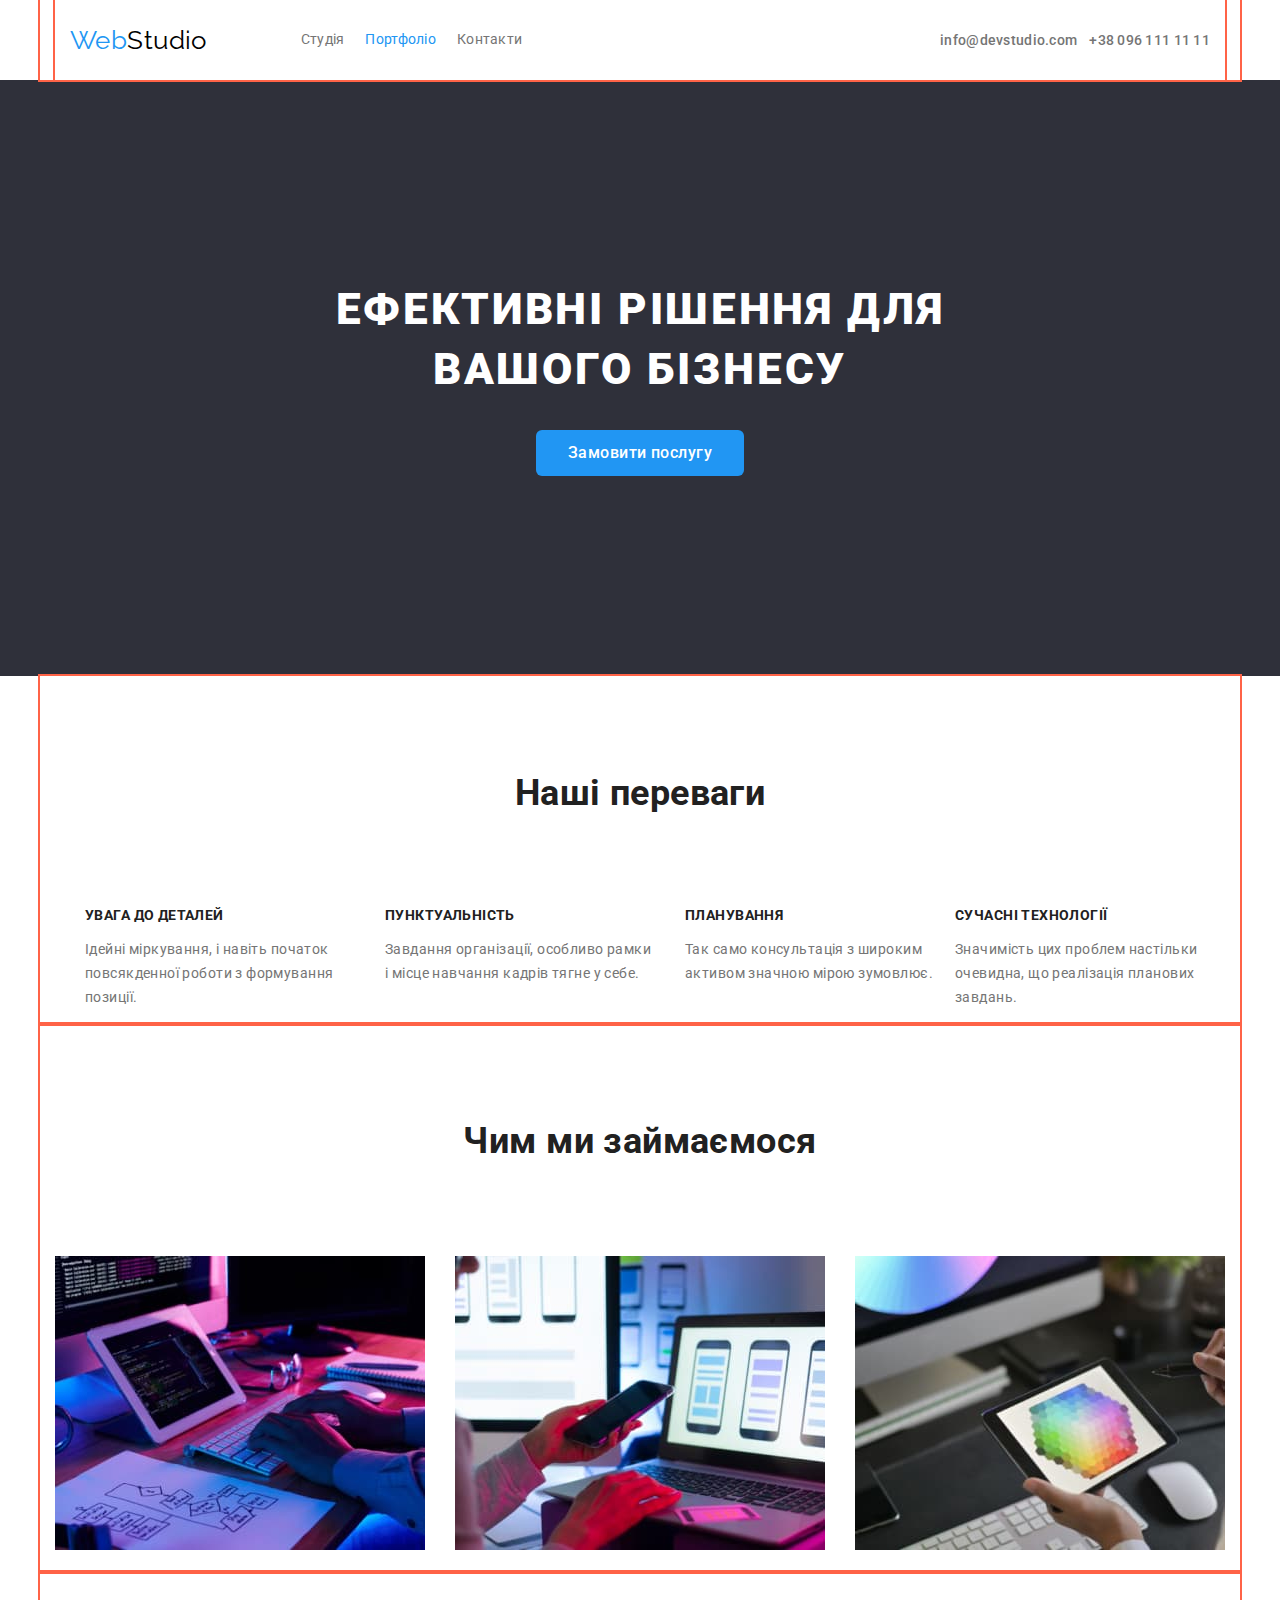
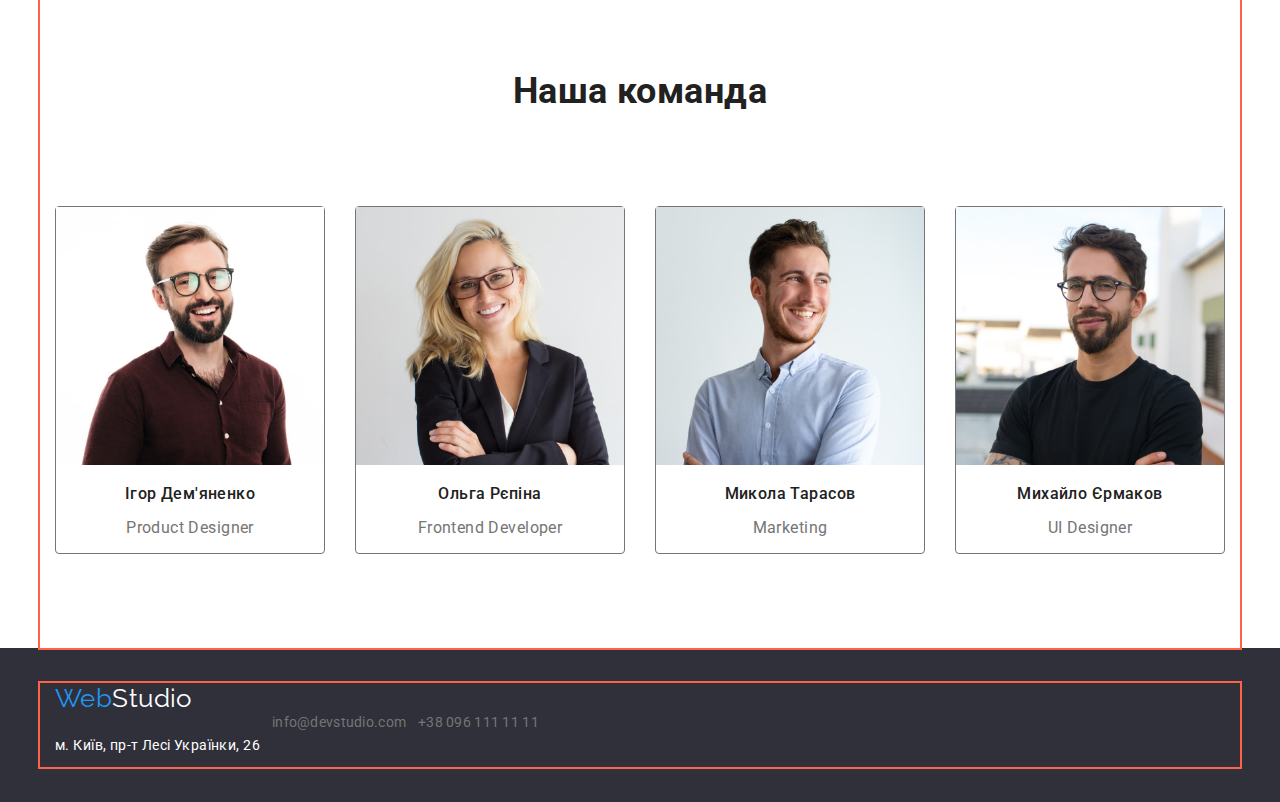
==== index.html @ 96c16e76 "layout" ====
<!DOCTYPE html>
<html lang="uk">
<head>
    <meta charset="UTF-8">
    <meta http-equiv="X-UA-Compatible" content="IE=edge">
    <meta name="viewport" content="width=device-width, initial-scale=1.0">
    <link href="https://fonts.googleapis.com/css2?family=Raleway:wght@700&family=Roboto:wght@400;500;700;900&display=swap" rel="stylesheet">
    <link rel="stylesheet" href="node_modules/modern-normalize/modern-normalize.css">
    <link rel="stylesheet" href="./styles.css/styles.css" >
    <title>Document</title>
</head>
<body>
  
    <header class="page-header"> 
        <div class="container contact-site">
        <nav class="container main-nav">
        <a href="" class="logo"> <span class="logo-part">Web</span>Studio</a>
            <ul class="nav-site list">
                <li class="item"><a href="./index.html" class="link">Студія</a></li>
                <li class="item"> <a href="" class="link current">Портфоліо</a></li>
                <li class="item"> <a href=""class="link">Контакти</a></li>
            </ul>
            <ul class="contact-site list">
                <li class="item"> <a href="mailto:info@devstudio.com" class="link weight">info@devstudio.com</a></li>
                <li class="item"> <a href="tel:+380961111111" class="link weight">+38 096 111 11 11</a></li>
            </ul>
        </nav>
        </div>
     </header>

     <main>
        <section class="hero">
            <h1 class="hero-title">
                Ефективні рішення для вашого бізнесу
            </h1> 
           <button type="button" class="button-primery"> Замовити послугу </button>
        </section>
        
        <section class="section">
            <div class="container">
            <h2 class="section-title">Наші переваги</h2>
            <ul class="feature-list list">
                <li class="item"><h3 class="title">УВАГА ДО ДЕТАЛЕЙ</h3>
                <p class="title-text">Ідейні міркування, і навіть початок повсякденної роботи з формування позиції.</p></li>
                <li class="item">
                    <h3 class="title">
                        ПУНКТУАЛЬНІСТЬ
                    </h3>
                    <p class="title-text">
                        Завдання організації, особливо рамки і місце навчання кадрів тягне у себе.
                    </p>
                </li>
                <li class="item">
                    <h3 class="title">ПЛАНУВАННЯ</h3>
                    <p class="title-text">Так само консультація з широким активом значною мірою зумовлює.</p>
                    <li class="ite,">
                        <h3 class="title">СУЧАСНІ ТЕХНОЛОГІЇ</h3>
                        <p class="title-text">Значимість цих проблем настільки очевидна, що реалізація планових завдань.</p>
                    </li>
            </ul>
        </div>
        </section>
        <section class="section.no-padding">
            <div class="container">
            <h2 class="section-title list">
                Чим ми займаємося
            </h2>
            <ul class="work-list list">
                <li class="item">
                    <img src="./images/image-1.jpg" alt="Людина яка друкує на планшеті" width="370" class="image">
                </li>
                <li class="item">
                    <img src="./images/image-2.jpg" alt="Мобільний телефон та ноутбук" width="370" class="image">
                </li>
                <li class="item">
                    <img src="./images/image-3.jpg" alt="Людина тримає планшет" width="370" class="image">
                </li>
            </ul>
        </div>
        </section>
        <section class="section">
            <div class="container">
            <h2 class="section-title">
                Наша команда
            </h2>
            <ul class="stuff-list list">
                <li class="item border">
                    <img src="./images/person-1.jpg" alt="Чоловік посміхається" width="270" class="image">
                    <h3 class="title">
                        Ігор Дем'яненко
                    </h3>
                    <p class="title-text">
                        Product Designer
                </p>
                </li>
                <li class="item border">
                    <img src="./images/person-2.jpg" alt="Жінка посміхається" width="270" class="image">
                    <h3 class="title">
                        Ольга Рєпіна
                    </h3>
                    <p class="title-text">
                        Frontend Developer
                    </p>
                </li>
                <li class="item">
                    <img src="./images/person-3.jpg" alt="Чоловік посміхається" width="270" class="image">
                    <h3 class="title">
                        Микола Тарасов
                    </h3>
                    <p class="title-text">
                        Marketing
                    </p>
                </li>
                <li class="item">
                    <img src="./images/person-4.jpg" alt="Чоловік посміхається" width="270" class="image">
                    <h3 class="title">
                        Михайло Єрмаков
                    </h3>
                    <p class="title-text">
                        UI Designer
                    </p>
                </li>
                
            </ul>
        </div>
        </section>
        </main>
        <footer class="contact-inform">
            <div class="container">
            <a href="" class="logo"> <span class="logo-part">Web</span><span class="logo-white">Studio</span></a>
            <address class="contact">
               
              <ul class="contact-site list">
                <li class="item adress"> <a href="" class="link-adress">м. Київ, пр-т Лесі Українки, 26</a>
                    <li class="item mail"><a href="mailto:info@devstudio.com" class="link">info@devstudio.com</a></li>
                <li class="item"><a href="tel:+380961111111" class="link">+38 096 111 11 11</a></li>
              </ul>
            
            </address>
        </div>
          </footer>
---- styles.css/styles.css ----
html {
    box-sizing: border-box;
}

*,
*::before,
*::after {
    box-sizing: inherit;
}

:root {
    --primary-text-color: #757575;
    --title-text-color:  #212121;
    --accent-color: #2196F3;
    --logo-color:  black;
    --primary-white-color: #FFFFFF;
    --background-color: #2F303A;
    --button-start-color: #F5F4FA;

}

body {
    background-color: var(--primary-white-color);
    color: var(--primary-text-color);
    font-family: Roboto, sans-serif;
    letter-spacing:0.03em;
    font-size: 14px;
    margin: 0;
    
}


.container {
    width: 1200px;
    outline: 2px solid tomato;
    margin-left: auto;
    margin-right: auto;
    padding-left: 15px;
    padding-right: 15px;
}



.logo {
    color: var(--logo-color);
    font-family: Raleway, cursive;
    font-style: bold;
    font-size: 26px;
    line-height: 1.19;
    text-decoration: none;
    
    
}




.list {
list-style: none;
padding: 0;
margin: 0;
}

.main-nav {
    display: flex;
    align-items: center;
}
.nav-site {
    display: flex;
}

.nav-site .item {
margin-left: 94px;
margin-right: 9px;
}

.nav-site .item:last-child {
    margin-right: 0px;
}

.nav-site .link {
display: block;
 color: var(--title-text-color);
font-weight: 500;
line-height: 1.14;
letter-spacing: 0.02em;
text-decoration: none;
padding-top: 32px;
padding-bottom: 32px;
}
.nav-site .link.current {
    color: var(--accent-color);
    
}



.contact-site {
    margin-left: auto;
    display: flex;

}

.contact-site .item + .item {
    margin-left: 12px;
}


.contact-site .link {
    color: var(--primary-text-color);
    font-weight: normal;
    font-style:normal;
line-height: 1.14;
letter-spacing: 0.02em;
text-decoration: none;
}
.contact-site .link.weight {
    font-weight: 500;
}

.link:hover ,
.link:focus  {
    color: var(--accent-color);
}



.logo-part {
    color: var(--accent-color);
}
.section-title {
    margin-top: 0;
    margin-bottom: 94px;
    color: var(--title-text-color);
    font-weight: 700;
    font-size: 36px;
    line-height: 1.17;
text-align: center;
}


.title {
    margin-bottom: 10;
    margin-top: 0;
}
.title-text {
    margin-top: 0;
    margin-bottom: 94;
    
}

.hero {
    background-color: var(--background-color);
    padding-top: 200px;
    padding-bottom: 200px;
    text-align: center;
}
.hero-title {
    margin-top: 0;
    margin-bottom: 30px;
    margin-left: auto;
    margin-right: auto;
    width: 696px;
    color: var(--primary-white-color); 
    text-transform: uppercase;
    font-weight: 900;
    font-size: 44px;
    line-height: 1.36;
letter-spacing: 0.06em;

}

.section-title {
    padding-top: 96px;
}

.feature-list {
    display: flex;
}

.feature-list .item {
    margin-left: 30px;
}

.feature-list .item:last-child {
    margin-left: 0px;
}

.feature-list .title {
 color: var(--title-text-color);
 font-weight: 700;
 line-height: 1.14;
 font-size: 14px;
 width: 270px;
}
.feature-list .title-text {
    line-height: 1.71;
}

.stuff-list {
    display: flex;
    padding-bottom: 94px;
}

.stuff-list .item {
margin-left: 30px;
}

.stuff-list .item:first-child {
    margin-left: 0px;
}





.stuff-list .title {
    color: var(--title-text-color);
    font-weight: 500;
    font-size: 16px;
    line-height: 1.12;
    text-align: center;

}
.stuff-list .title-text {
    
    font-size: 16px;
    line-height: 1.12;  
    text-align: center;
     
}

.section.no-padding {
    padding-top: 0;
    padding-bottom: 0;
}

.button {
    font-family: inherit;
    cursor: pointer;
    letter-spacing: 0.03em;
    color: var(--title-text-color);
    background-color: var(--button-start-color);
    font-weight: 500;
    font-size: 16px;
     line-height: 1.63;
    border: 1px solid transparent;
    border-radius: 4px;
        padding: 6px 22px;
}

.button-primery {
    font-family: inherit;
        cursor: pointer;
        letter-spacing: 0.03em;
        color: var(--primary-white-color);
        background-color: var(--accent-color);
        font-weight: 500;
        font-size: 16px;
        line-height: 1.63;
        border-radius: 6px;
        padding: 10px 32px;
        border: 1px var(--accent-color);
        text-align: center;
}

.button:hover ,
.button:focus {
    color: var(--primary-white-color);
    background-color: var(--accent-color);
}

.contact-site .link-adress {
    color: var(--primary-white-color);
    line-height: 1.71;
    text-decoration: none;
    font-style: normal;
    font-weight: normal;
}

.contact-inform {
    background-color: var(--background-color);
    padding-top: 35px;
    padding-bottom: 35px;
}
.contact-inform .logo-white {
    color: var(--primary-white-color);
    text-decoration: none;
}

/*  portfolio */

.gallery .work-list {
    color: var(--title-text-color);
    font-weight: 700;
    font-size: 18px;
    line-height: 2;
    letter-spacing: 0.06em;
    }

.gallery .gallery-text {
    font-size: 16px;
    line-height: 1.87;
}

.gallery-list,
.work-list,
.gallery-text {
    margin-top: 0;
    margin-bottom: 94px;
}

.image {
    margin-bottom: 20px;
    display: block;
    max-width: 100%;
    height: auto;
}

.work-list {
    margin-bottom: 4px;
    display: flex;
    
}

.work-list .item {
    margin-left: 30px;
}

.work-list .item:first-child {
margin-left: 0px;    
}

.list-button {
    display: flex;
   justify-content: center;
   align-items: center;
   margin-bottom: 34px;
}

.list-button .item {
    margin-left: 8px;
}

.list-button .item:first-child {
    margin-left: 0px;
}
.gallery-text {
    margin-bottom: 50px;
}

.portfolio {
    display: flex;
    flex-wrap: wrap;
    
}
.portfolio .item {
    margin-left: 20px;
}

.portfolio .item:first-child(3n) {
    margin-left: 0px;
}
.contact-site .item.adress {
    margin-bottom: 9px;
    margin-top: 20px;
}
.contact-site .item.mail {
    margin-bottom: 9px;
} 

.stuff-list .item {
    border: 1px solid #757575;
    border-radius: 4px;
}
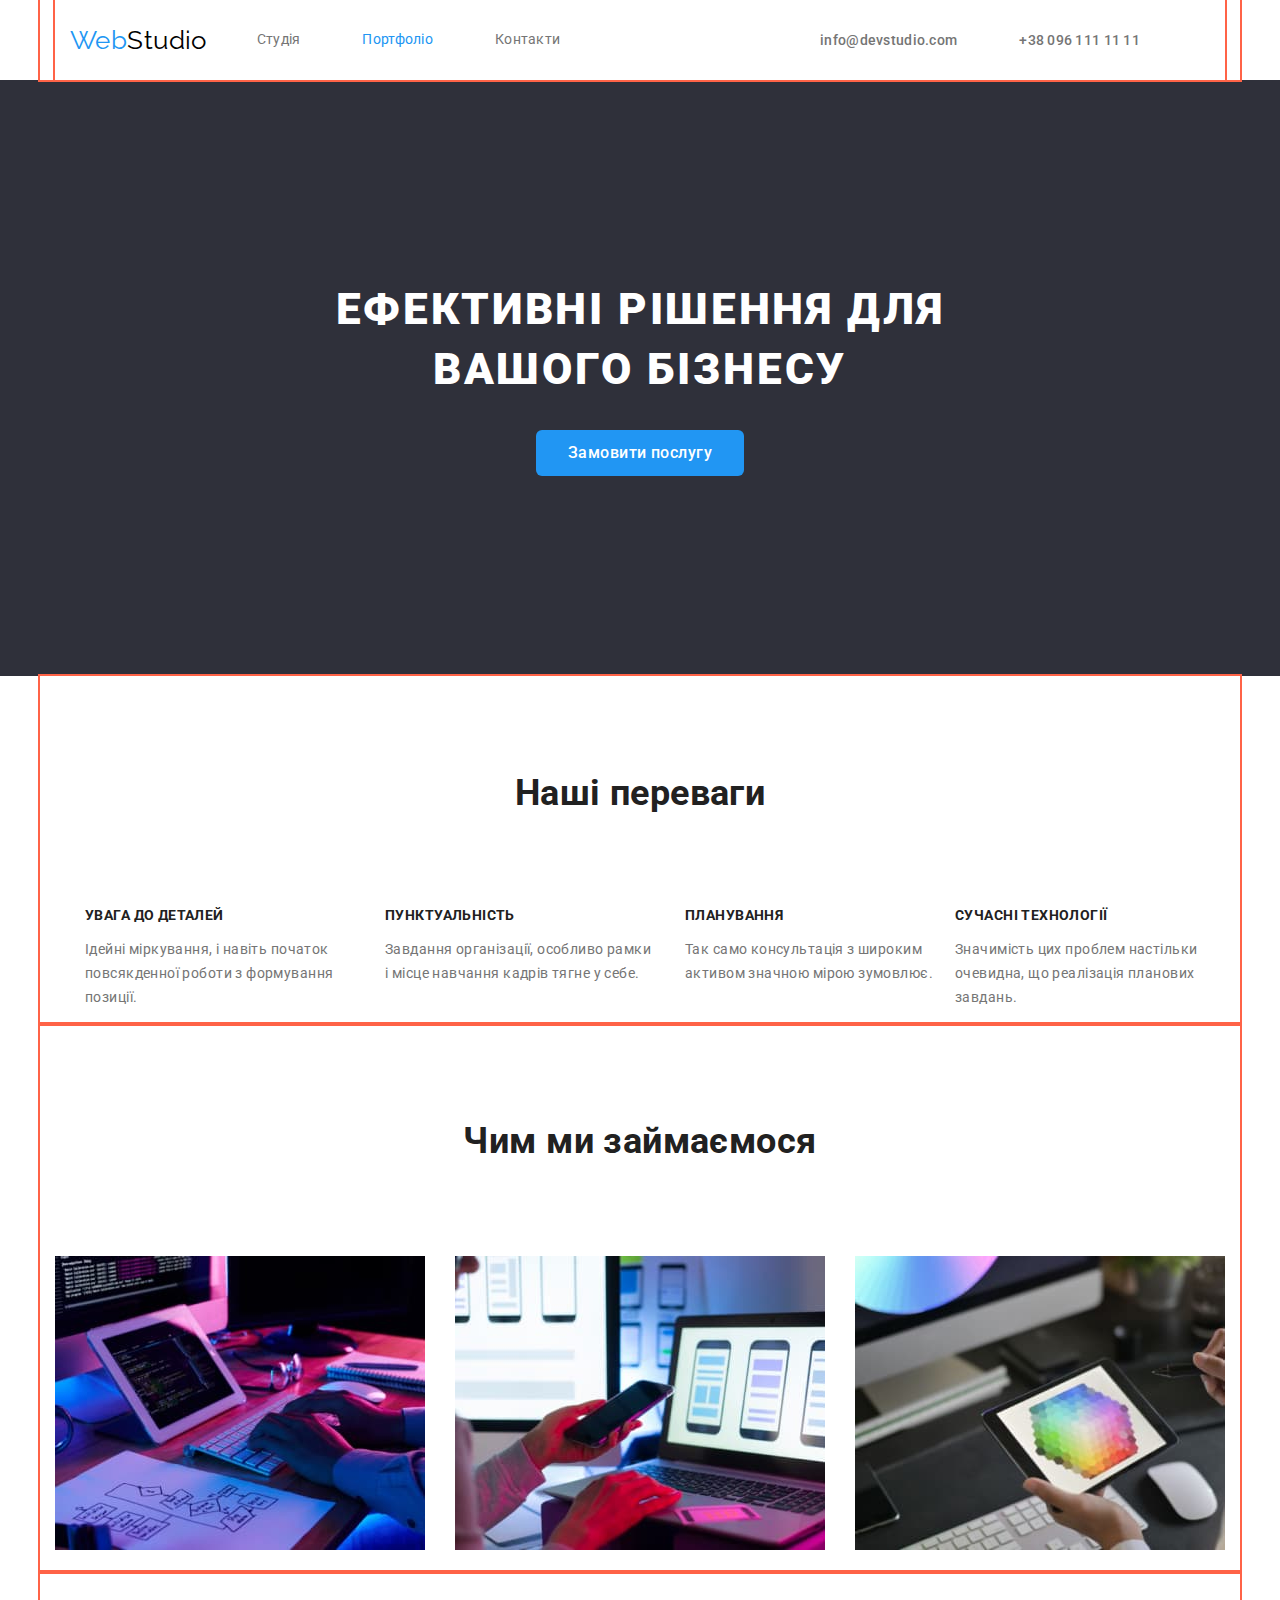
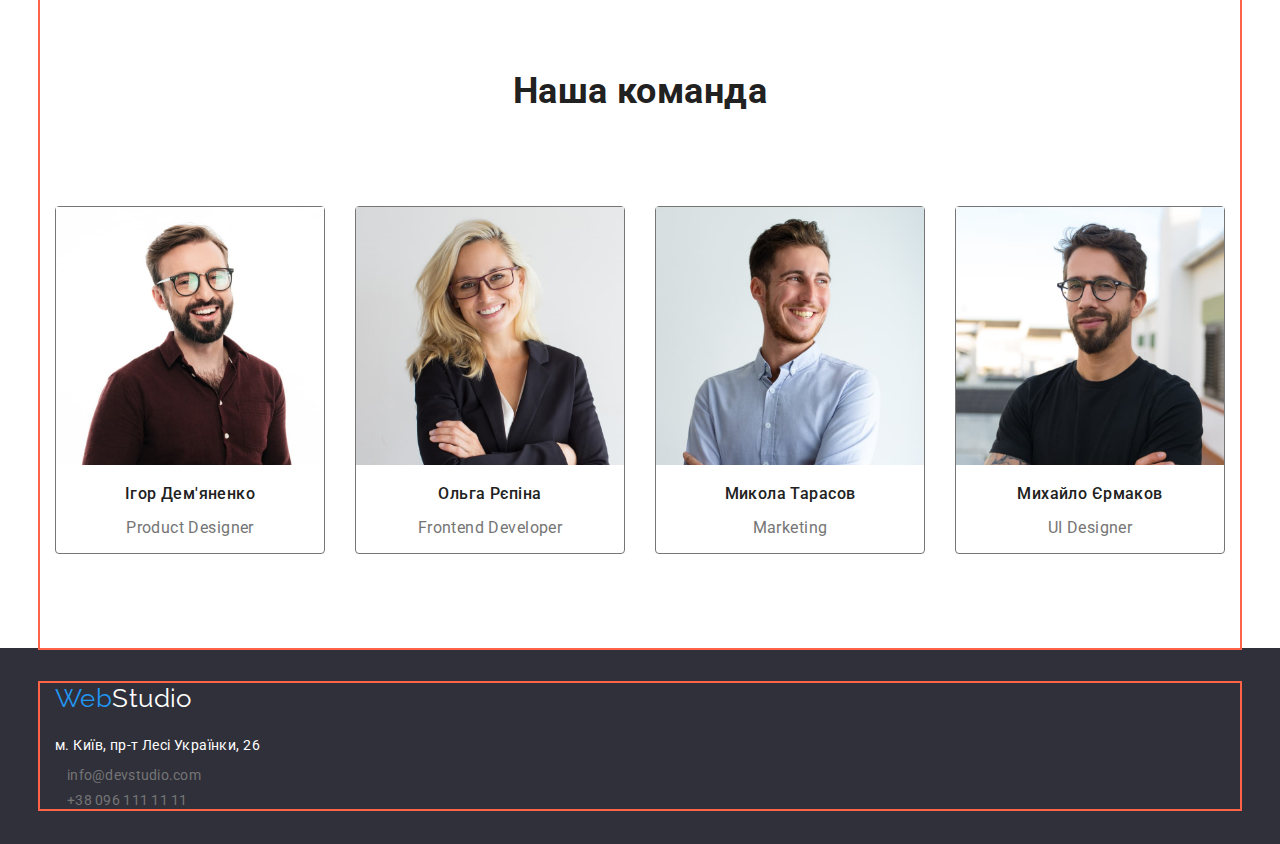
==== commit ef1350f3: "add components for header" ====
--- a/index.html
+++ b/index.html
@@ -20,7 +20,7 @@
                 <li class="item"> <a href="" class="link current">Портфоліо</a></li>
                 <li class="item"> <a href=""class="link">Контакти</a></li>
             </ul>
-            <ul class="contact-site list">
+            <ul class="contact-site item list">
                 <li class="item"> <a href="mailto:info@devstudio.com" class="link weight">info@devstudio.com</a></li>
                 <li class="item"> <a href="tel:+380961111111" class="link weight">+38 096 111 11 11</a></li>
             </ul>
--- a/styles.css/styles.css
+++ b/styles.css/styles.css
@@ -70,12 +70,13 @@
 }
 
 .nav-site .item {
-margin-left: 94px;
-margin-right: 9px;
+margin-left: 50px;
+margin-right: 50px;
 }
 
 .nav-site .item:last-child {
     margin-right: 0px;
+    margin-left: 0px;
 }
 
 .nav-site .link {
@@ -93,12 +94,20 @@
     
 }
 
-
+.container.contact-site {
+    display: flex;
+}
 
 .contact-site {
-    margin-left: auto;
-    display: flex;
-
+    margin: auto;
+}
+
+.contact-site.item {
+    display: flex;
+    margin-right: 20px;
+}
+.contact-site.item .item {
+    margin-right: 50px;
 }
 
 .contact-site .item + .item {
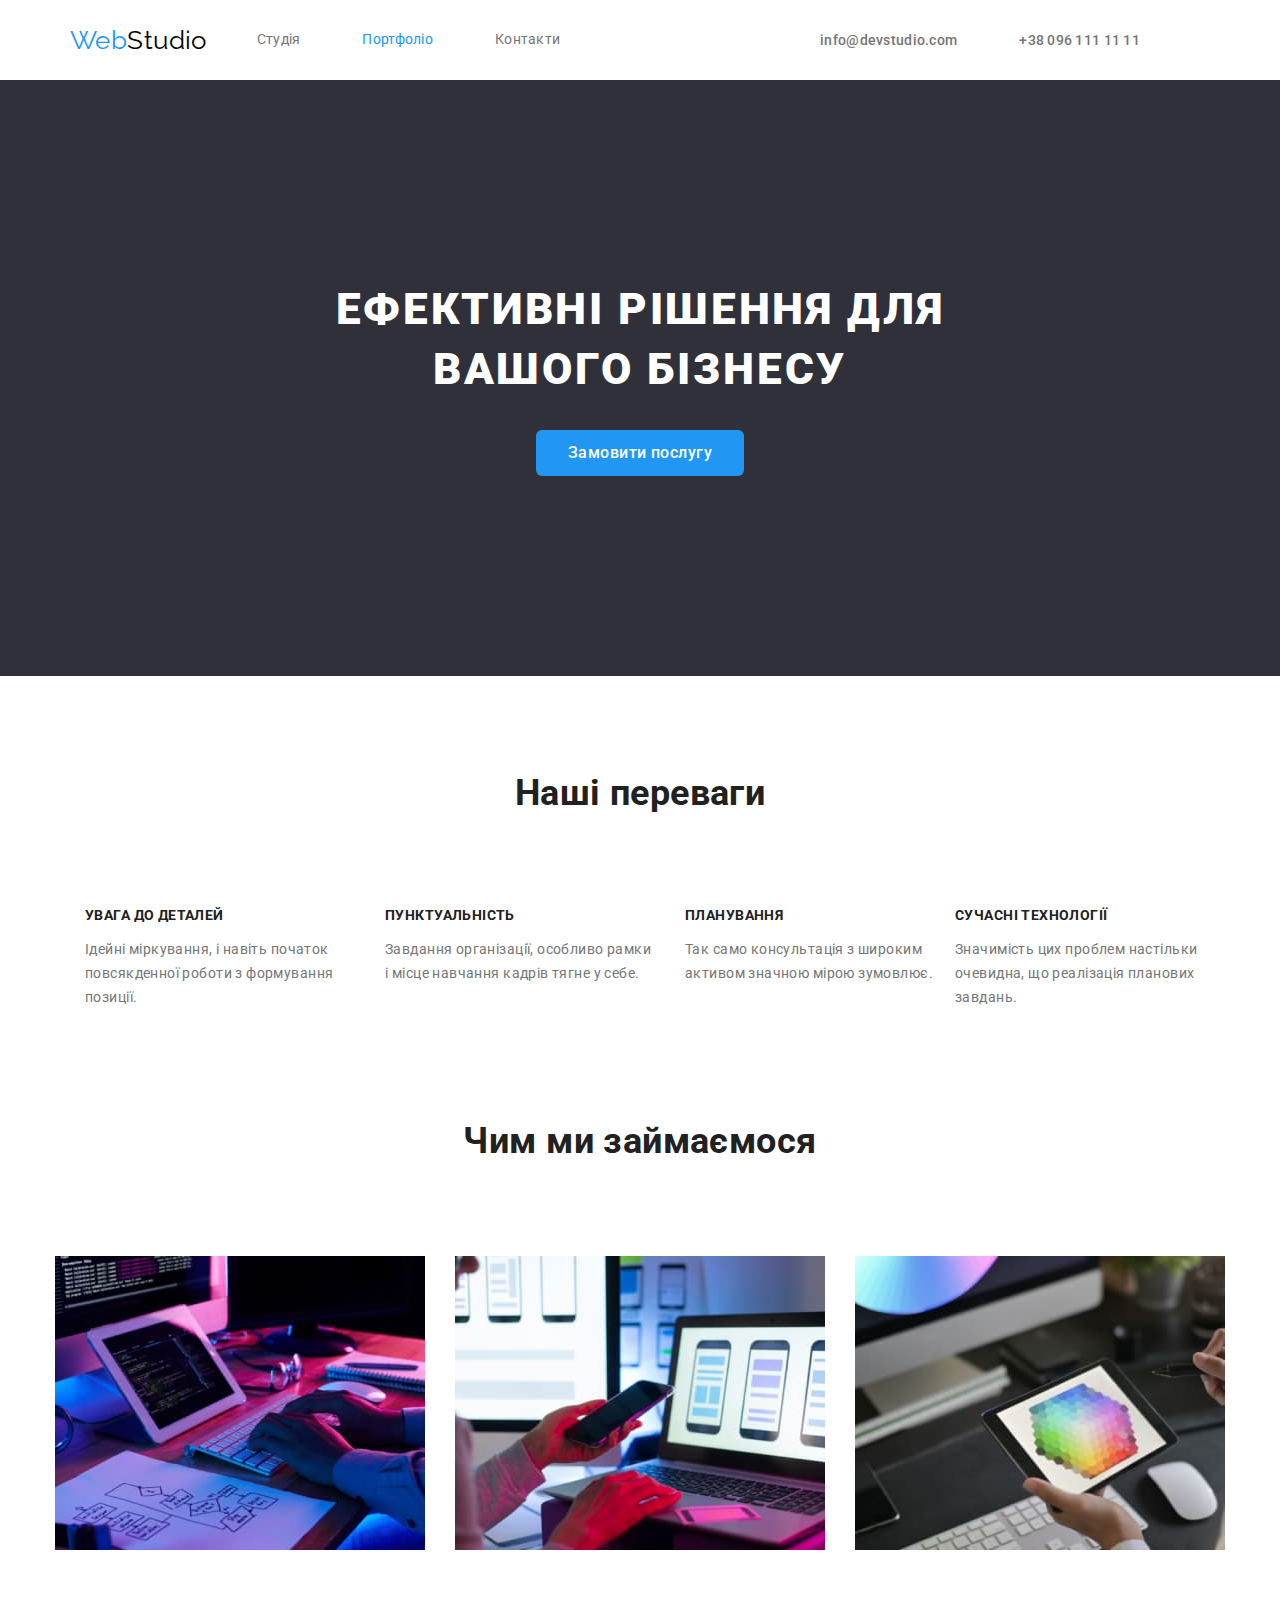
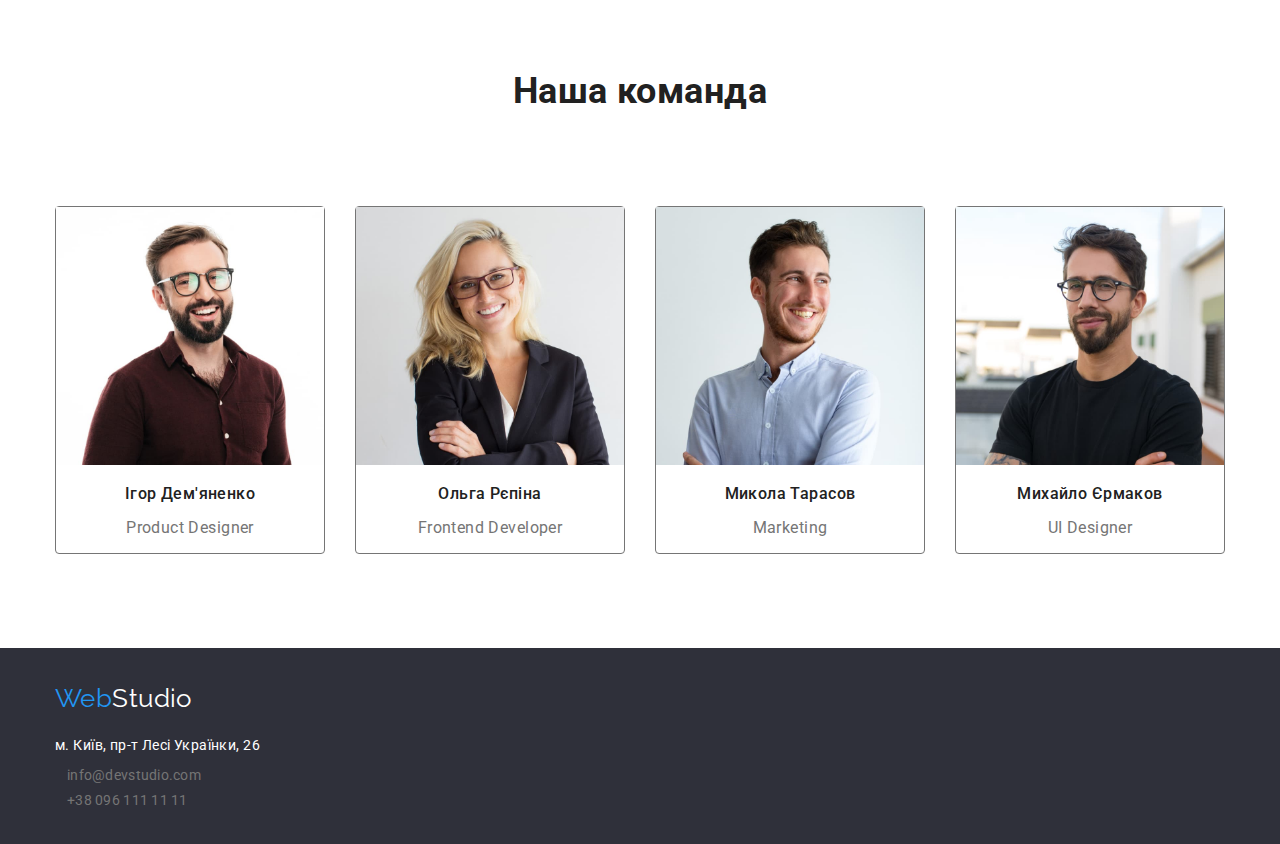
==== commit 54c0bcef: "commit to portfolio" ====
--- a/index.html
+++ b/index.html
@@ -17,7 +17,7 @@
         <a href="" class="logo"> <span class="logo-part">Web</span>Studio</a>
             <ul class="nav-site list">
                 <li class="item"><a href="./index.html" class="link">Студія</a></li>
-                <li class="item"> <a href="" class="link current">Портфоліо</a></li>
+                <li class="item"> <a href="./portfolio.html" class="link current">Портфоліо</a></li>
                 <li class="item"> <a href=""class="link">Контакти</a></li>
             </ul>
             <ul class="contact-site item list">
--- a/styles.css/styles.css
+++ b/styles.css/styles.css
@@ -32,7 +32,6 @@
 
 .container {
     width: 1200px;
-    outline: 2px solid tomato;
     margin-left: auto;
     margin-right: auto;
     padding-left: 15px;
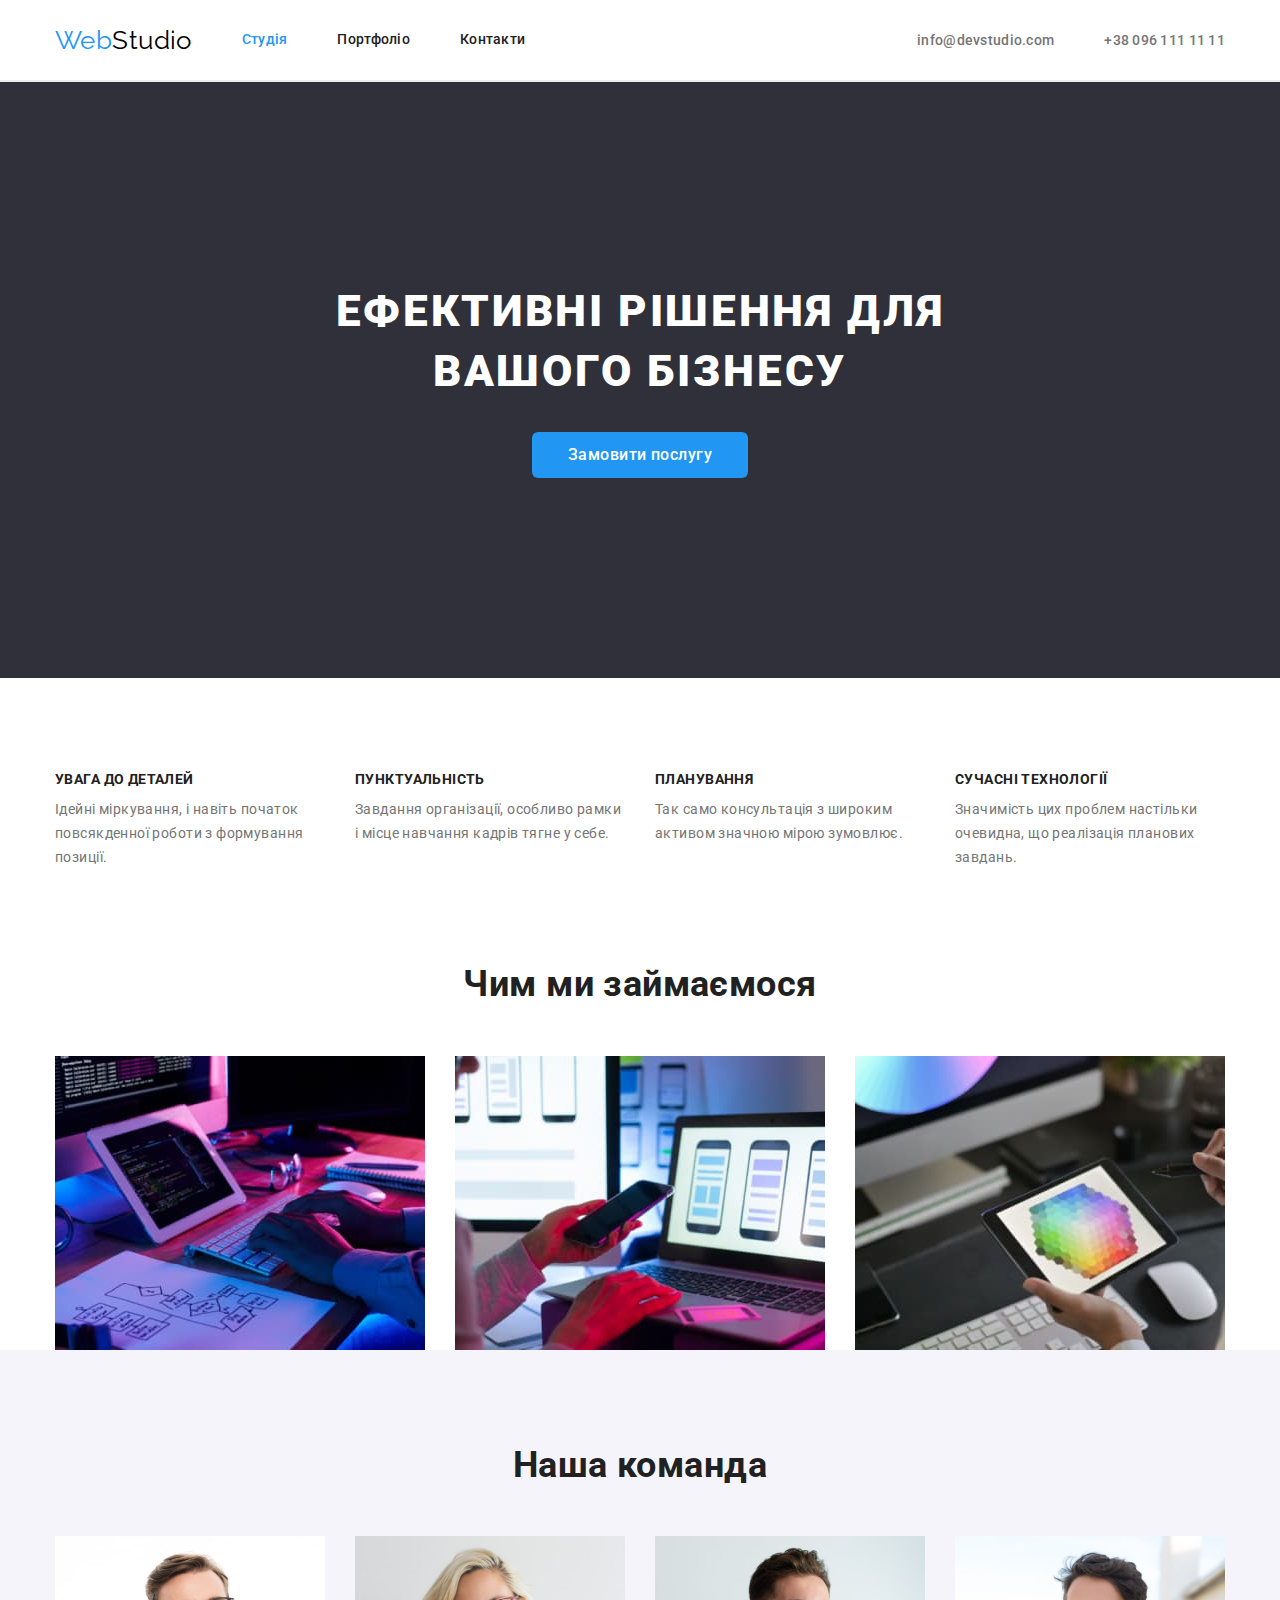
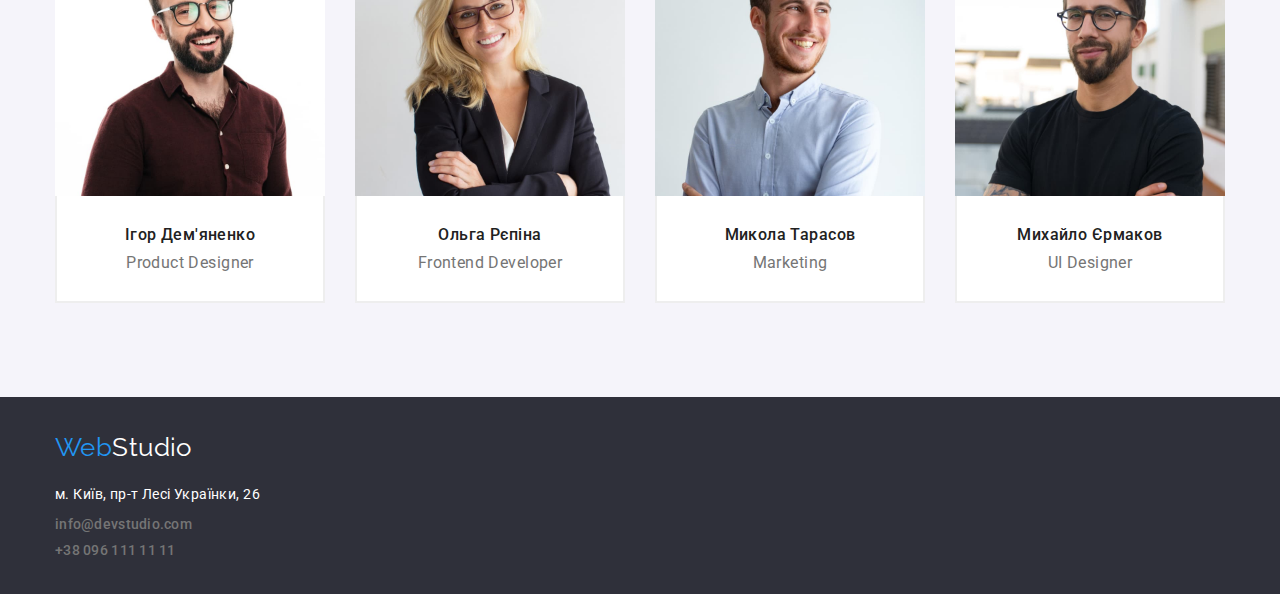
==== commit abcc8d76: "made correctoins" ====
--- a/index.html
+++ b/index.html
@@ -13,18 +13,18 @@
   
     <header class="page-header"> 
         <div class="container contact-site">
-        <nav class="container main-nav">
+        <nav class="main-nav">
         <a href="" class="logo"> <span class="logo-part">Web</span>Studio</a>
             <ul class="nav-site list">
-                <li class="item"><a href="./index.html" class="link">Студія</a></li>
-                <li class="item"> <a href="./portfolio.html" class="link current">Портфоліо</a></li>
+                <li class="item"><a href="./index.html" class="link current">Студія</a></li>
+                <li class="item"> <a href="./portfolio.html" class="link">Портфоліо</a></li>
                 <li class="item"> <a href=""class="link">Контакти</a></li>
             </ul>
+        </nav>
             <ul class="contact-site item list">
                 <li class="item"> <a href="mailto:info@devstudio.com" class="link weight">info@devstudio.com</a></li>
                 <li class="item"> <a href="tel:+380961111111" class="link weight">+38 096 111 11 11</a></li>
             </ul>
-        </nav>
         </div>
      </header>
 
@@ -38,7 +38,7 @@
         
         <section class="section">
             <div class="container">
-            <h2 class="section-title">Наші переваги</h2>
+            <h2 class="section-title-hidden">Наші переваги</h2>
             <ul class="feature-list list">
                 <li class="item"><h3 class="title">УВАГА ДО ДЕТАЛЕЙ</h3>
                 <p class="title-text">Ідейні міркування, і навіть початок повсякденної роботи з формування позиції.</p></li>
@@ -53,14 +53,14 @@
                 <li class="item">
                     <h3 class="title">ПЛАНУВАННЯ</h3>
                     <p class="title-text">Так само консультація з широким активом значною мірою зумовлює.</p>
-                    <li class="ite,">
+                    <li class="item">
                         <h3 class="title">СУЧАСНІ ТЕХНОЛОГІЇ</h3>
                         <p class="title-text">Значимість цих проблем настільки очевидна, що реалізація планових завдань.</p>
                     </li>
             </ul>
         </div>
         </section>
-        <section class="section.no-padding">
+        <section class="section no-padding">
             <div class="container">
             <h2 class="section-title list">
                 Чим ми займаємося
@@ -78,47 +78,56 @@
             </ul>
         </div>
         </section>
-        <section class="section">
+        <section class="section stuff">
             <div class="container">
             <h2 class="section-title">
                 Наша команда
             </h2>
             <ul class="stuff-list list">
-                <li class="item border">
+                <li class="item">
                     <img src="./images/person-1.jpg" alt="Чоловік посміхається" width="270" class="image">
+                    <div class="box-list">
                     <h3 class="title">
                         Ігор Дем'яненко
                     </h3>
                     <p class="title-text">
                         Product Designer
-                </p>
+                
+                    </p>
+                    <div>
                 </li>
-                <li class="item border">
+                <li class="item">
                     <img src="./images/person-2.jpg" alt="Жінка посміхається" width="270" class="image">
+                    <div class="box-list">
                     <h3 class="title">
                         Ольга Рєпіна
                     </h3>
                     <p class="title-text">
                         Frontend Developer
-                    </p>
+                </p>
+            </div>
                 </li>
                 <li class="item">
                     <img src="./images/person-3.jpg" alt="Чоловік посміхається" width="270" class="image">
+                    <div class="box-list">
                     <h3 class="title">
                         Микола Тарасов
                     </h3>
                     <p class="title-text">
                         Marketing
                     </p>
+                </div>
                 </li>
                 <li class="item">
                     <img src="./images/person-4.jpg" alt="Чоловік посміхається" width="270" class="image">
+                    <div class="box-list">
                     <h3 class="title">
                         Михайло Єрмаков
                     </h3>
                     <p class="title-text">
                         UI Designer
                     </p>
+                    <div>
                 </li>
                 
             </ul>
@@ -131,9 +140,9 @@
             <address class="contact">
                
               <ul class="contact-site list">
-                <li class="item adress"> <a href="" class="link-adress">м. Київ, пр-т Лесі Українки, 26</a>
-                    <li class="item mail"><a href="mailto:info@devstudio.com" class="link">info@devstudio.com</a></li>
-                <li class="item"><a href="tel:+380961111111" class="link">+38 096 111 11 11</a></li>
+                <li class="item-street"> <a href="" class="link-adress">м. Київ, пр-т Лесі Українки, 26</a>
+                    <li class="item-mail"><a href="mailto:info@devstudio.com" class="link weight">info@devstudio.com</a></li>
+                <li class="item"><a href="tel:+380961111111" class="link weight">+38 096 111 11 11</a></li>
               </ul>
             
             </address>
--- a/styles.css/styles.css
+++ b/styles.css/styles.css
@@ -36,6 +36,7 @@
     margin-right: auto;
     padding-left: 15px;
     padding-right: 15px;
+   
 }
 
 
@@ -47,8 +48,7 @@
     font-size: 26px;
     line-height: 1.19;
     text-decoration: none;
-    
-    
+
 }
 
 
@@ -60,16 +60,31 @@
 margin: 0;
 }
 
+h1,
+h2,
+h3,
+h4,
+h5,
+h6,
+p {
+    margin: 0px;
+}
+
+
+.nav-site {
+    display: flex;
+   margin-left: 50px;
+   
+}
+
 .main-nav {
     display: flex;
     align-items: center;
 }
-.nav-site {
-    display: flex;
-}
+
+
 
 .nav-site .item {
-margin-left: 50px;
 margin-right: 50px;
 }
 
@@ -78,23 +93,34 @@
     margin-left: 0px;
 }
 
+.contact-site.item .item:last-child {
+    margin-right: 0px;
+}
+
+.contact-site.item:last-child {
+    margin-right: 0px;
+}
+
 .nav-site .link {
 display: block;
- color: var(--title-text-color);
-font-weight: 500;
+font-weight: medium;
 line-height: 1.14;
 letter-spacing: 0.02em;
 text-decoration: none;
 padding-top: 32px;
 padding-bottom: 32px;
 }
+
+
+
 .nav-site .link.current {
-    color: var(--accent-color);
-    
-}
+    color: var(--accent-color);  
+}
+
 
 .container.contact-site {
     display: flex;
+    align-items: center;
 }
 
 .contact-site {
@@ -103,27 +129,29 @@
 
 .contact-site.item {
     display: flex;
-    margin-right: 20px;
-}
+    margin-left: auto;
+}
+
 .contact-site.item .item {
     margin-right: 50px;
 }
 
-.contact-site .item + .item {
-    margin-left: 12px;
-}
+
 
 
 .contact-site .link {
-    color: var(--primary-text-color);
-    font-weight: normal;
+    color: var(--title-text-color);
+    font-weight: 500;
     font-style:normal;
 line-height: 1.14;
 letter-spacing: 0.02em;
 text-decoration: none;
 }
+
+
 .contact-site .link.weight {
     font-weight: 500;
+    color: var(--primary-text-color);
 }
 
 .link:hover ,
@@ -136,24 +164,52 @@
 .logo-part {
     color: var(--accent-color);
 }
+
+.section {
+    padding-top: 94px;
+    padding-bottom: 94px;
+}
+
 .section-title {
     margin-top: 0;
-    margin-bottom: 94px;
+    margin-bottom: 50px;
     color: var(--title-text-color);
     font-weight: 700;
     font-size: 36px;
     line-height: 1.17;
 text-align: center;
 }
-
+ .section-title-hidden {
+        position: absolute;
+        width: 1px;
+        height: 1px;
+        margin: -1px;
+        border: 0;
+        padding: 0;
+        
+        white-space: nowrap;
+        clip-path: inset(100%);
+        clip: rect(0 0 0 0);
+        overflow: hidden;
+    color: var(--title-text-color);
+    font-weight: 700;
+    font-size: 36px;
+    line-height: 1.17;
+text-align: center;
+}
+
+
+ .page-header {
+    border-bottom: 2px solid #ECECEC;
+ }
 
 .title {
-    margin-bottom: 10;
+    margin-bottom: 10px;
     margin-top: 0;
 }
 .title-text {
     margin-top: 0;
-    margin-bottom: 94;
+    
     
 }
 
@@ -178,9 +234,6 @@
 
 }
 
-.section-title {
-    padding-top: 96px;
-}
 
 .feature-list {
     display: flex;
@@ -190,7 +243,7 @@
     margin-left: 30px;
 }
 
-.feature-list .item:last-child {
+.feature-list .item:first-child {
     margin-left: 0px;
 }
 
@@ -207,7 +260,6 @@
 
 .stuff-list {
     display: flex;
-    padding-bottom: 94px;
 }
 
 .stuff-list .item {
@@ -218,7 +270,10 @@
     margin-left: 0px;
 }
 
-
+.section.stuff {
+    background-color: var(--button-start-color);
+    
+}
 
 
 
@@ -270,6 +325,23 @@
         padding: 10px 32px;
         border: 1px var(--accent-color);
         text-align: center;
+        min-width: 216px;
+}
+
+.button-primery-one {
+    font-family: inherit;
+        cursor: pointer;
+        letter-spacing: 0.03em;
+        color: var(--primary-white-color);
+        background-color: var(--accent-color);
+        font-weight: 500;
+        font-size: 16px;
+        line-height: 1.63;
+        border-radius: 6px;
+        padding: 10px 32px;
+        border: 1px var(--accent-color);
+        text-align: center;
+       
 }
 
 .button:hover ,
@@ -277,6 +349,16 @@
     color: var(--primary-white-color);
     background-color: var(--accent-color);
 }
+
+.button-primery:hover ,
+.button-primery:focus {
+    color: var(--title-text-color);
+    background-color: var(--primary-white-color);
+}
+
+.contact {
+    margin-top: 20px;
+} 
 
 .contact-site .link-adress {
     color: var(--primary-white-color);
@@ -296,6 +378,8 @@
     text-decoration: none;
 }
 
+
+
 /*  portfolio */
 
 .gallery .work-list {
@@ -311,24 +395,40 @@
     line-height: 1.87;
 }
 
+.gallery-list-hidden {
+        position: absolute;
+        width: 1px;
+        height: 1px;
+        margin: -1px;
+        border: 0;
+        padding: 0;
+        
+        white-space: nowrap;
+        clip-path: inset(100%);
+        clip: rect(0 0 0 0);
+        overflow: hidden;
+      
+}
+
 .gallery-list,
 .work-list,
 .gallery-text {
     margin-top: 0;
-    margin-bottom: 94px;
 }
 
 .image {
-    margin-bottom: 20px;
     display: block;
     max-width: 100%;
     height: auto;
 }
 
 .work-list {
-    margin-bottom: 4px;
-    display: flex;
-    
+    display: flex;
+    color: var(--title-text-color);
+    font-weight: 700;
+    font-size: 18px;
+    line-height: 2;
+    letter-spacing: 0.06em;
 }
 
 .work-list .item {
@@ -343,7 +443,7 @@
     display: flex;
    justify-content: center;
    align-items: center;
-   margin-bottom: 34px;
+   margin-bottom: 50px;
 }
 
 .list-button .item {
@@ -353,31 +453,43 @@
 .list-button .item:first-child {
     margin-left: 0px;
 }
-.gallery-text {
-    margin-bottom: 50px;
-}
+
 
 .portfolio {
     display: flex;
     flex-wrap: wrap;
-    
-}
-.portfolio .item {
-    margin-left: 20px;
-}
-
-.portfolio .item:first-child(3n) {
-    margin-left: 0px;
-}
-.contact-site .item.adress {
+    gap: 30px;
+}
+
+
+
+
+ .box-list {
+border-bottom: 2px solid #EEEEEE;
+border-left:  2px solid #EEEEEE;
+border-right:  2px solid #EEEEEE;
+padding-left: 50px;
+padding-top: 30px;
+padding-right: 50px;
+padding-bottom: 30px;
+background-color: var(--primary-white-color);
+}
+
+.box-list-portfolio {
+ border-bottom: 2px solid #EEEEEE;
+border-left:  2px solid #EEEEEE;
+border-right:  2px solid #EEEEEE;
+padding-left: 24px;
+padding-right: 24px;
+padding-top: 20px;
+padding-bottom: 20px;
+}
+
+.contact-site .item-street {
     margin-bottom: 9px;
-    margin-top: 20px;
-}
-.contact-site .item.mail {
+}
+
+.contact-site .item-mail {
     margin-bottom: 9px;
-} 
-
-.stuff-list .item {
-    border: 1px solid #757575;
-    border-radius: 4px;
-}+}
+ 
